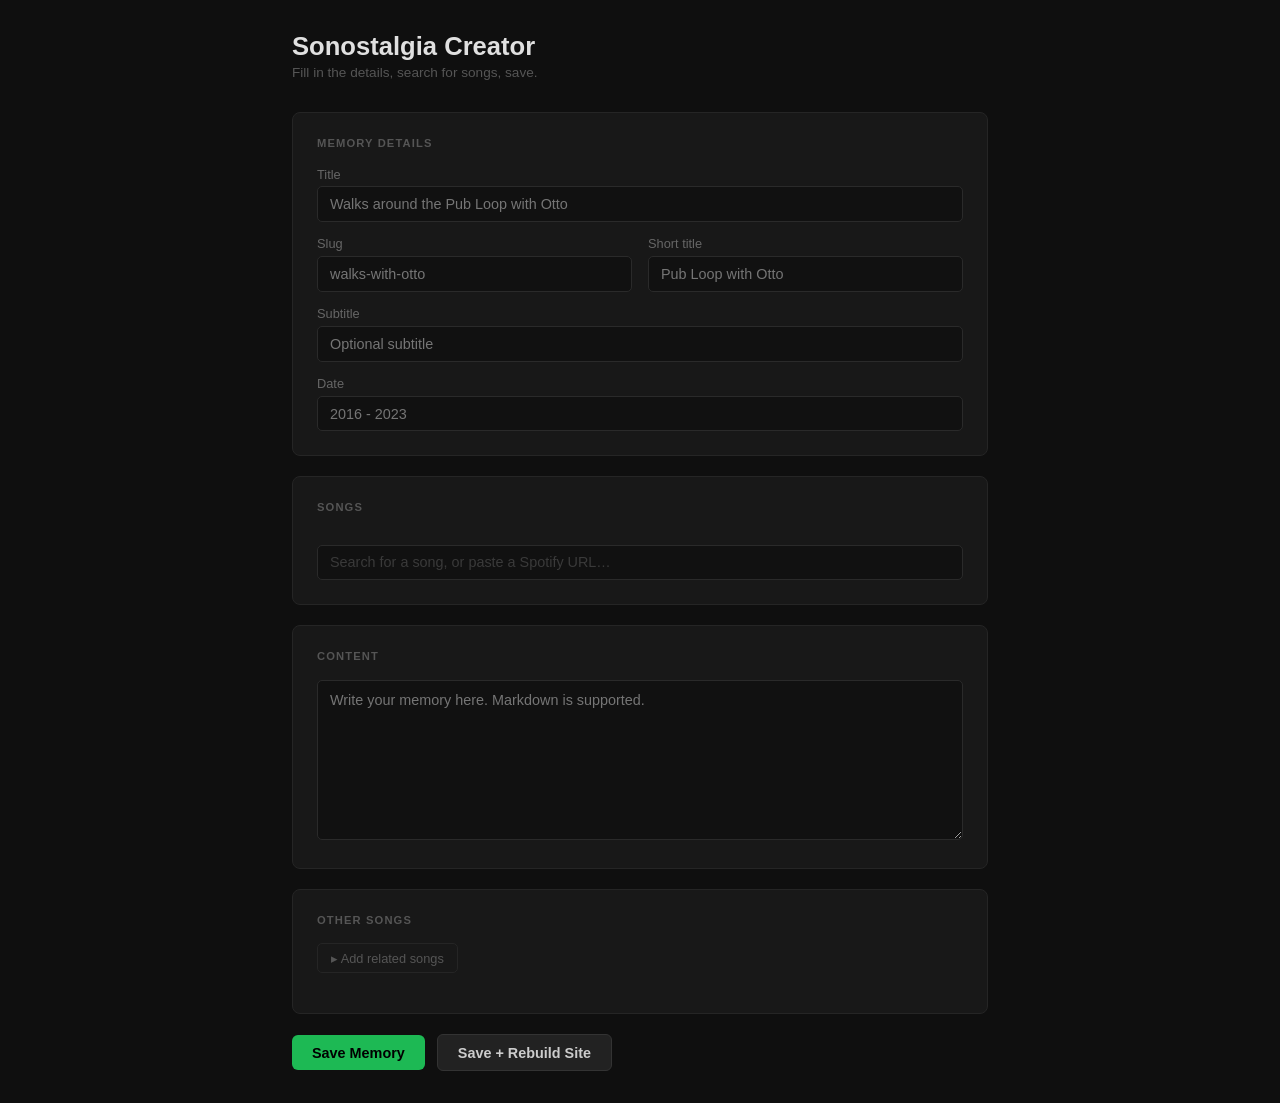
==== creator/cmd/index.html @ 04fd7f0a "add creator to make it simpler to create memories" ====
<!DOCTYPE html>
<html lang="en">
<head>
  <meta charset="UTF-8">
  <meta name="viewport" content="width=device-width, initial-scale=1.0">
  <title>Sonostalgia Creator</title>
  <style>
    * { box-sizing: border-box; margin: 0; padding: 0; }

    body {
      font-family: -apple-system, BlinkMacSystemFont, 'Segoe UI', sans-serif;
      background: #0f0f0f;
      color: #e0e0e0;
      padding: 2rem;
      max-width: 760px;
      margin: 0 auto;
    }

    h1 { font-size: 1.6rem; margin-bottom: 0.25rem; }
    .tagline { color: #555; font-size: 0.85rem; margin-bottom: 2rem; }

    section {
      background: #181818;
      border: 1px solid #252525;
      border-radius: 8px;
      padding: 1.5rem;
      margin-bottom: 1.25rem;
    }

    h2 {
      font-size: 0.7rem;
      font-weight: 700;
      text-transform: uppercase;
      letter-spacing: 0.1em;
      color: #555;
      margin-bottom: 1.1rem;
    }

    label {
      display: block;
      font-size: 0.8rem;
      color: #666;
      margin-bottom: 0.3rem;
      margin-top: 0.9rem;
    }
    label:first-of-type { margin-top: 0; }

    input[type=text], textarea {
      width: 100%;
      background: #111;
      border: 1px solid #2a2a2a;
      border-radius: 5px;
      color: #e0e0e0;
      padding: 0.55rem 0.75rem;
      font-size: 0.9rem;
      font-family: inherit;
      outline: none;
      transition: border-color 0.15s;
    }
    input[type=text]:focus, textarea:focus { border-color: #1DB954; }

    textarea { resize: vertical; min-height: 160px; line-height: 1.5; }

    .row { display: grid; grid-template-columns: 1fr 1fr; gap: 1rem; }
    .row label { margin-top: 0; }

    /* Song cards */
    .song-list { display: flex; flex-direction: column; gap: 0.6rem; margin-bottom: 0.85rem; min-height: 0; }

    .song-card {
      display: flex;
      align-items: flex-start;
      gap: 0.75rem;
      background: #111;
      border: 1px solid #252525;
      border-radius: 6px;
      padding: 0.7rem;
    }

    .song-thumb {
      width: 52px;
      height: 52px;
      border-radius: 4px;
      object-fit: cover;
      flex-shrink: 0;
    }
    .song-thumb-placeholder {
      width: 52px;
      height: 52px;
      border-radius: 4px;
      background: #222;
      flex-shrink: 0;
      display: flex;
      align-items: center;
      justify-content: center;
      color: #444;
      font-size: 1.3rem;
    }

    .song-meta { flex: 1; min-width: 0; }
    .song-name { font-weight: 600; font-size: 0.9rem; white-space: nowrap; overflow: hidden; text-overflow: ellipsis; }
    .song-artists { font-size: 0.75rem; color: #666; margin-top: 0.15rem; white-space: nowrap; overflow: hidden; text-overflow: ellipsis; }

    .song-date-input {
      width: 100%;
      margin-top: 0.5rem;
      background: #181818;
      border: 1px solid #2a2a2a;
      border-radius: 4px;
      color: #ccc;
      padding: 0.35rem 0.6rem;
      font-size: 0.8rem;
      font-family: inherit;
      outline: none;
      transition: border-color 0.15s;
    }
    .song-date-input:focus { border-color: #1DB954; }
    .song-date-input::placeholder { color: #444; }

    .remove-btn {
      background: none;
      border: none;
      color: #3a3a3a;
      cursor: pointer;
      font-size: 1.1rem;
      padding: 0.15rem 0.35rem;
      border-radius: 4px;
      line-height: 1;
      transition: color 0.15s;
      flex-shrink: 0;
      align-self: flex-start;
    }
    .remove-btn:hover { color: #c0392b; }

    /* Search widget */
    .search-widget { position: relative; }

    .search-input {
      width: 100%;
      background: #111;
      border: 1px solid #2a2a2a;
      border-radius: 5px;
      color: #e0e0e0;
      padding: 0.55rem 0.75rem;
      font-size: 0.9rem;
      font-family: inherit;
      outline: none;
      transition: border-color 0.15s;
    }
    .search-input:focus { border-color: #1DB954; }
    .search-input::placeholder { color: #3a3a3a; }

    .search-results {
      position: absolute;
      top: calc(100% + 4px);
      left: 0;
      right: 0;
      background: #1a1a1a;
      border: 1px solid #2e2e2e;
      border-radius: 6px;
      z-index: 200;
      overflow: hidden;
      box-shadow: 0 8px 32px rgba(0,0,0,0.6);
    }
    .search-results.hidden { display: none; }

    .search-result {
      display: flex;
      align-items: center;
      gap: 0.7rem;
      padding: 0.55rem 0.75rem;
      cursor: pointer;
      transition: background 0.1s;
      border-bottom: 1px solid #222;
    }
    .search-result:last-child { border-bottom: none; }
    .search-result:hover { background: #222; }

    .result-thumb {
      width: 38px;
      height: 38px;
      border-radius: 3px;
      object-fit: cover;
      flex-shrink: 0;
      background: #222;
    }
    .result-thumb-placeholder {
      width: 38px;
      height: 38px;
      border-radius: 3px;
      background: #222;
      flex-shrink: 0;
      display: flex;
      align-items: center;
      justify-content: center;
      color: #444;
    }

    .result-info { flex: 1; min-width: 0; }
    .result-name { font-size: 0.85rem; font-weight: 500; white-space: nowrap; overflow: hidden; text-overflow: ellipsis; }
    .result-sub { font-size: 0.72rem; color: #666; white-space: nowrap; overflow: hidden; text-overflow: ellipsis; margin-top: 0.1rem; }

    .search-status { padding: 0.7rem 0.75rem; font-size: 0.82rem; color: #555; }
    .search-status.error { color: #c0392b; }

    /* Other songs toggle */
    .other-songs-toggle {
      background: none;
      border: 1px solid #252525;
      color: #555;
      padding: 0.4rem 0.8rem;
      border-radius: 5px;
      cursor: pointer;
      font-size: 0.8rem;
      font-family: inherit;
      margin-bottom: 1rem;
      transition: border-color 0.15s, color 0.15s;
    }
    .other-songs-toggle:hover { border-color: #3a3a3a; color: #aaa; }

    .collapsible { display: none; }
    .collapsible.open { display: block; }

    /* Save row */
    .save-row {
      display: flex;
      align-items: center;
      gap: 0.75rem;
      flex-wrap: wrap;
    }

    .btn {
      padding: 0.6rem 1.25rem;
      border-radius: 6px;
      border: none;
      font-size: 0.9rem;
      font-family: inherit;
      font-weight: 600;
      cursor: pointer;
      transition: opacity 0.15s;
    }
    .btn:hover { opacity: 0.85; }
    .btn:active { opacity: 0.7; }
    .btn-primary { background: #1DB954; color: #000; }
    .btn-secondary { background: #222; color: #ccc; border: 1px solid #333; }

    .status-msg { font-size: 0.82rem; color: #555; }
    .status-msg.ok { color: #1DB954; }
    .status-msg.err { color: #c0392b; }
  </style>
</head>
<body>

<h1>Sonostalgia Creator</h1>
<p class="tagline">Fill in the details, search for songs, save.</p>

<section>
  <h2>Memory Details</h2>
  <label>Title</label>
  <input type="text" id="title" placeholder="Walks around the Pub Loop with Otto" oninput="onTitleInput(this.value)" />
  <div class="row" style="margin-top:0.9rem">
    <div>
      <label>Slug</label>
      <input type="text" id="outputTitle" placeholder="walks-with-otto" oninput="slugEdited=true" />
    </div>
    <div>
      <label>Short title</label>
      <input type="text" id="shortTitle" placeholder="Pub Loop with Otto" />
    </div>
  </div>
  <label>Subtitle</label>
  <input type="text" id="subtitle" placeholder="Optional subtitle" />
  <label>Date</label>
  <input type="text" id="date" placeholder="2016 - 2023" />
</section>

<section>
  <h2>Songs</h2>
  <div class="song-list" id="songs-list"></div>
  <div class="search-widget">
    <input type="text" class="search-input" id="songs-search"
      placeholder="Search for a song, or paste a Spotify URL…" autocomplete="off" />
    <div class="search-results hidden" id="songs-results"></div>
  </div>
</section>

<section>
  <h2>Content</h2>
  <textarea id="content" placeholder="Write your memory here. Markdown is supported."></textarea>
</section>

<section>
  <h2>Other Songs</h2>
  <button class="other-songs-toggle" id="other-toggle" onclick="toggleOtherSongs()">▸ Add related songs</button>
  <div class="collapsible" id="other-songs-body">
    <div class="song-list" id="other-songs-list"></div>
    <div class="search-widget">
      <input type="text" class="search-input" id="other-songs-search"
        placeholder="Search for a song, or paste a Spotify URL…" autocomplete="off" />
      <div class="search-results hidden" id="other-songs-results"></div>
    </div>
  </div>
</section>

<div class="save-row">
  <button class="btn btn-primary" onclick="saveMemory(false)">Save Memory</button>
  <button class="btn btn-secondary" onclick="saveMemory(true)">Save + Rebuild Site</button>
  <span class="status-msg" id="status"></span>
</div>

<script>
  // ── Slug auto-generation ────────────────────────────────────────────────────
  let slugEdited = false;

  function onTitleInput(val) {
    if (slugEdited) return;
    document.getElementById('outputTitle').value = val
      .toLowerCase()
      .replace(/[^a-z0-9\s-]/g, '')
      .trim()
      .replace(/\s+/g, '-');
  }

  // ── Song state ──────────────────────────────────────────────────────────────
  // Each section holds an array of song objects from the API plus relevantDate.
  const state = { songs: [], otherSongs: [] };

  function addSong(section, song) {
    state[section].push({ ...song, relevantDate: '' });
    renderSongs(section);
  }

  function removeSong(section, idx) {
    state[section].splice(idx, 1);
    renderSongs(section);
  }

  function renderSongs(section) {
    const listEl = document.getElementById(section === 'songs' ? 'songs-list' : 'other-songs-list');
    listEl.innerHTML = '';
    state[section].forEach((song, i) => {
      const card = document.createElement('div');
      card.className = 'song-card';
      const artistText = (song.artists || []).map(a => a.name).join(', ');
      card.innerHTML = `
        ${song.imageUrl
          ? `<img class="song-thumb" src="${esc(song.imageUrl)}" alt="" />`
          : `<div class="song-thumb-placeholder">♪</div>`}
        <div class="song-meta">
          <div class="song-name">${esc(song.name)}</div>
          <div class="song-artists">${esc(artistText)}</div>
          <input class="song-date-input"
            placeholder="Relevant date  (e.g. March 2017)"
            value="${esc(song.relevantDate)}"
            oninput="state['${section}'][${i}].relevantDate = this.value" />
        </div>
        <button class="remove-btn" onclick="removeSong('${section}', ${i})" title="Remove">×</button>
      `;
      listEl.appendChild(card);
    });
  }

  // ── Search ──────────────────────────────────────────────────────────────────
  const spotifyURLPat = /open\.spotify\.com\/track\/([A-Za-z0-9]+)/;

  function setupSearch(inputId, resultsId, section) {
    const input   = document.getElementById(inputId);
    const results = document.getElementById(resultsId);
    let timer = null;

    input.addEventListener('input', () => {
      clearTimeout(timer);
      const val = input.value.trim();
      if (!val) { hide(results); return; }

      if (spotifyURLPat.test(val)) {
        hide(results);
        doFetchSong(val, section, input);
        return;
      }

      timer = setTimeout(() => doSearch(val, section, input, results), 300);
    });

    input.addEventListener('keydown', e => { if (e.key === 'Escape') hide(results); });

    document.addEventListener('click', e => {
      if (!input.contains(e.target) && !results.contains(e.target)) hide(results);
    });
  }

  function hide(el) { el.innerHTML = ''; el.classList.add('hidden'); }

  async function doSearch(query, section, inputEl, resultsEl) {
    resultsEl.innerHTML = '<div class="search-status">Searching…</div>';
    resultsEl.classList.remove('hidden');

    try {
      const r = await fetch('/api/search', {
        method: 'POST',
        headers: { 'Content-Type': 'application/json' },
        body: JSON.stringify({ query }),
      });
      if (!r.ok) throw new Error(await r.text());
      const tracks = await r.json();

      resultsEl.innerHTML = '';
      if (!tracks.length) {
        resultsEl.innerHTML = '<div class="search-status">No results</div>';
        return;
      }

      tracks.forEach(track => {
        const row = document.createElement('div');
        row.className = 'search-result';
        const artists = (track.artists || []).map(a => a.name).join(', ');
        row.innerHTML = `
          ${track.imageUrl
            ? `<img class="result-thumb" src="${esc(track.imageUrl)}" alt="" />`
            : `<div class="result-thumb-placeholder">♪</div>`}
          <div class="result-info">
            <div class="result-name">${esc(track.name)}</div>
            <div class="result-sub">${esc(artists)}${track.albumName ? ' · ' + esc(track.albumName) : ''}</div>
          </div>
        `;
        row.addEventListener('click', () => {
          addSong(section, track);
          inputEl.value = '';
          hide(resultsEl);
        });
        resultsEl.appendChild(row);
      });
    } catch (err) {
      resultsEl.innerHTML = `<div class="search-status error">${esc(err.message)}</div>`;
    }
  }

  async function doFetchSong(url, section, inputEl) {
    const resultsId = section === 'songs' ? 'songs-results' : 'other-songs-results';
    const resultsEl = document.getElementById(resultsId);
    resultsEl.innerHTML = '<div class="search-status">Fetching…</div>';
    resultsEl.classList.remove('hidden');

    try {
      const r = await fetch('/api/fetch-song', {
        method: 'POST',
        headers: { 'Content-Type': 'application/json' },
        body: JSON.stringify({ url }),
      });
      if (!r.ok) throw new Error(await r.text());
      const track = await r.json();
      addSong(section, track);
      inputEl.value = '';
      hide(resultsEl);
    } catch (err) {
      resultsEl.innerHTML = `<div class="search-status error">${esc(err.message)}</div>`;
    }
  }

  // ── Other songs toggle ──────────────────────────────────────────────────────
  function toggleOtherSongs() {
    const body = document.getElementById('other-songs-body');
    const btn  = document.getElementById('other-toggle');
    const open = body.classList.toggle('open');
    btn.textContent = open ? '▾ Related songs' : '▸ Add related songs';
  }

  // ── Save ────────────────────────────────────────────────────────────────────
  async function saveMemory(rebuild) {
    const statusEl = document.getElementById('status');
    statusEl.textContent = rebuild ? 'Saving and rebuilding…' : 'Saving…';
    statusEl.className = 'status-msg';

    const outputTitle = document.getElementById('outputTitle').value.trim();
    if (!outputTitle) {
      statusEl.textContent = 'Slug is required';
      statusEl.className = 'status-msg err';
      return;
    }

    const payload = {
      outputTitle,
      title:      document.getElementById('title').value.trim(),
      shortTitle: document.getElementById('shortTitle').value.trim(),
      subtitle:   document.getElementById('subtitle').value.trim(),
      date:       document.getElementById('date').value.trim(),
      content:    document.getElementById('content').value,
      songs:      state.songs.map(toSaveSong),
      otherSongs: state.otherSongs.map(toSaveSong),
      rebuild,
    };

    try {
      const r = await fetch('/api/save', {
        method: 'POST',
        headers: { 'Content-Type': 'application/json' },
        body: JSON.stringify(payload),
      });
      if (!r.ok) throw new Error(await r.text());
      const { path } = await r.json();
      statusEl.textContent = `Saved → ${path}${rebuild ? '  ·  Site rebuilt' : ''}`;
      statusEl.className = 'status-msg ok';
    } catch (err) {
      statusEl.textContent = `Error: ${err.message}`;
      statusEl.className = 'status-msg err';
    }
  }

  function toSaveSong(s) {
    return {
      name:            s.name     || '',
      songLink:        s.songLink || '',
      artists:         s.artists  || [],
      relevantDate:    s.relevantDate || '',
      imageName:       s.imageName   || '',
      spotifyImageUrl: s.imageUrl    || '',
    };
  }

  // ── Utils ───────────────────────────────────────────────────────────────────
  function esc(s) {
    if (!s) return '';
    return String(s)
      .replace(/&/g, '&amp;')
      .replace(/</g, '&lt;')
      .replace(/>/g, '&gt;')
      .replace(/"/g, '&quot;');
  }

  // ── Init ────────────────────────────────────────────────────────────────────
  setupSearch('songs-search',       'songs-results',       'songs');
  setupSearch('other-songs-search', 'other-songs-results', 'otherSongs');
</script>
</body>
</html>
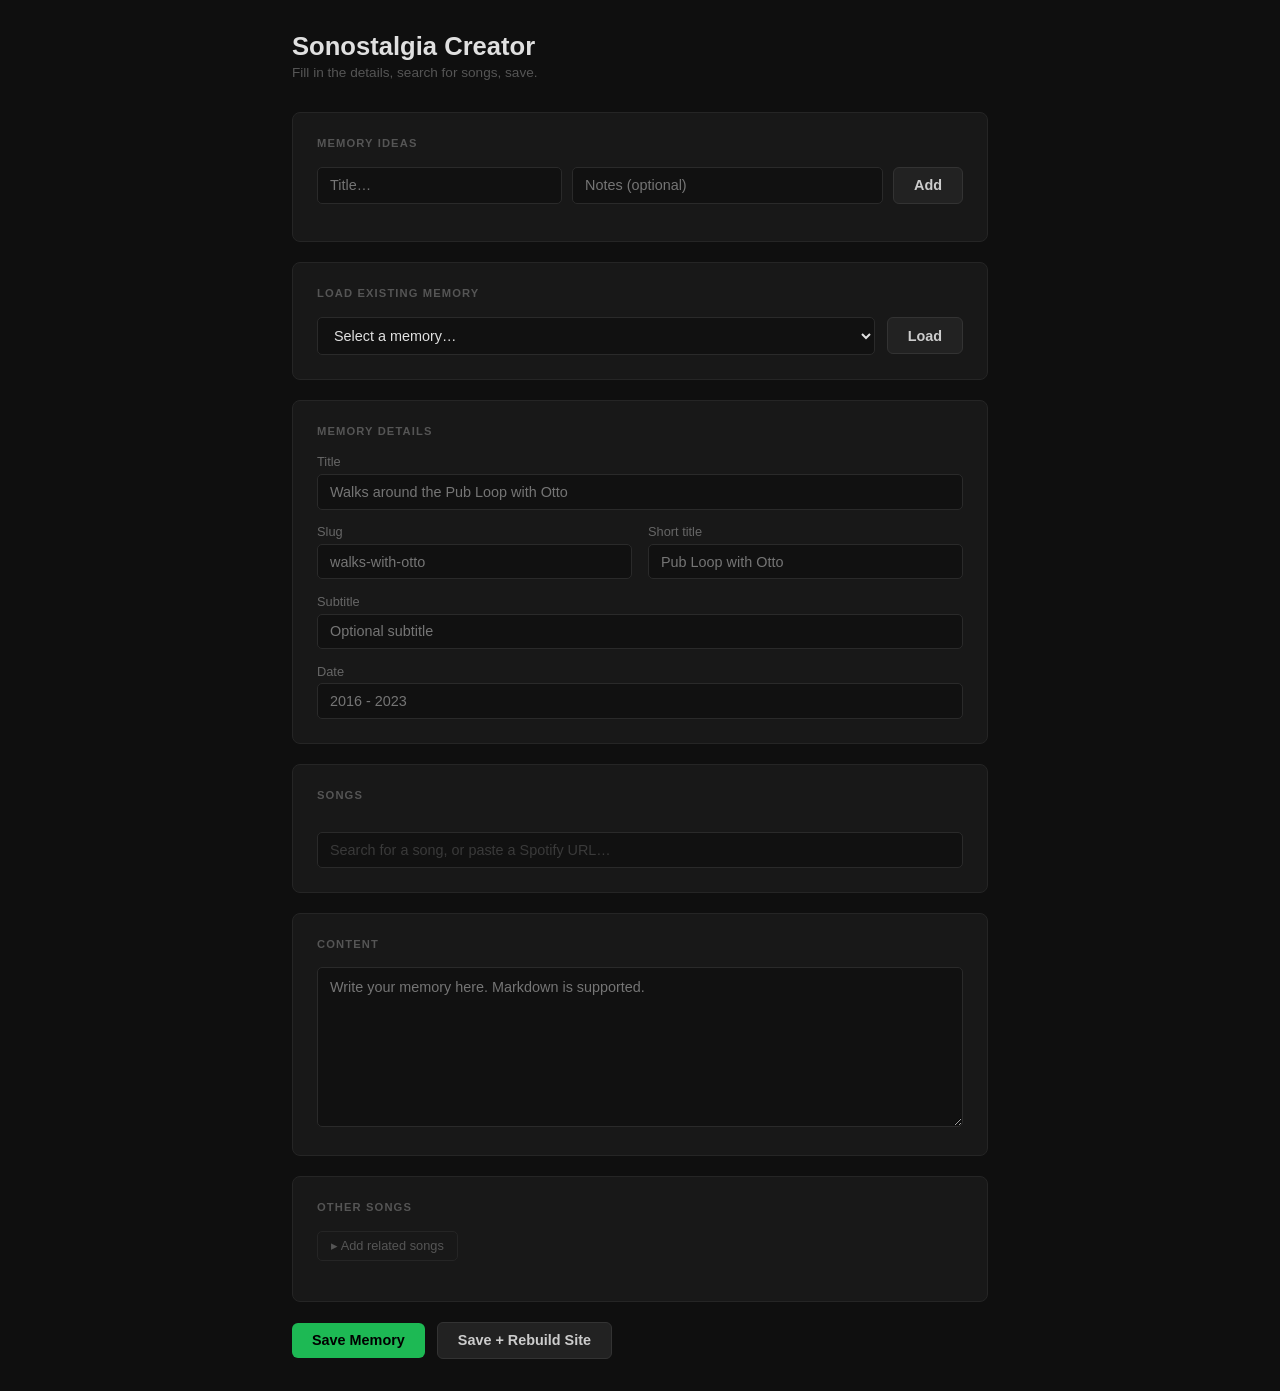
==== commit de645fac: "note taking section" ====
--- a/creator/cmd/index.html
+++ b/creator/cmd/index.html
@@ -247,12 +247,105 @@
     .status-msg { font-size: 0.82rem; color: #555; }
     .status-msg.ok { color: #1DB954; }
     .status-msg.err { color: #c0392b; }
+
+    /* Ideas section */
+    .ideas-add-row {
+      display: flex;
+      gap: 0.6rem;
+      margin-bottom: 0.85rem;
+    }
+    .ideas-add-row input { flex: 1; }
+    .ideas-add-row input:first-child { flex: 0 0 38%; }
+
+    .wip-list { display: flex; flex-direction: column; gap: 0.4rem; }
+
+    .wip-entry {
+      display: flex;
+      align-items: center;
+      gap: 0.6rem;
+      padding: 0.5rem 0.6rem;
+      background: #111;
+      border: 1px solid #252525;
+      border-radius: 5px;
+    }
+    .wip-info { flex: 1; min-width: 0; }
+    .wip-title { font-size: 0.88rem; font-weight: 500; }
+    .wip-notes {
+      font-size: 0.75rem;
+      color: #555;
+      margin-left: 0.5rem;
+    }
+    .wip-date { font-size: 0.72rem; color: #3a3a3a; margin-left: 0.5rem; }
+    .wip-start {
+      background: none;
+      border: 1px solid #2a2a2a;
+      color: #888;
+      padding: 0.25rem 0.55rem;
+      border-radius: 4px;
+      font-size: 0.78rem;
+      font-family: inherit;
+      cursor: pointer;
+      white-space: nowrap;
+      transition: border-color 0.15s, color 0.15s;
+    }
+    .wip-start:hover { border-color: #1DB954; color: #1DB954; }
+    .wip-delete {
+      background: none;
+      border: none;
+      color: #3a3a3a;
+      font-size: 1rem;
+      cursor: pointer;
+      padding: 0.1rem 0.3rem;
+      border-radius: 3px;
+      line-height: 1;
+      transition: color 0.15s;
+    }
+    .wip-delete:hover { color: #c0392b; }
+    .wip-empty { font-size: 0.8rem; color: #3a3a3a; padding: 0.25rem 0; }
+
+    /* Load row */
+    .load-row { display: flex; gap: 0.75rem; align-items: center; }
+    select {
+      flex: 1;
+      background: #111;
+      border: 1px solid #2a2a2a;
+      border-radius: 5px;
+      color: #e0e0e0;
+      padding: 0.55rem 0.75rem;
+      font-size: 0.9rem;
+      font-family: inherit;
+      outline: none;
+      cursor: pointer;
+      transition: border-color 0.15s;
+    }
+    select:focus { border-color: #1DB954; }
+    option { background: #1a1a1a; }
   </style>
 </head>
 <body>
 
 <h1>Sonostalgia Creator</h1>
 <p class="tagline">Fill in the details, search for songs, save.</p>
+
+<section>
+  <h2>Memory Ideas</h2>
+  <div class="ideas-add-row">
+    <input type="text" id="wip-title" placeholder="Title…" autocomplete="off" />
+    <input type="text" id="wip-notes" placeholder="Notes (optional)" autocomplete="off" />
+    <button class="btn btn-secondary" onclick="addWIP()">Add</button>
+  </div>
+  <div class="wip-list" id="wip-list"></div>
+</section>
+
+<section>
+  <h2>Load existing memory</h2>
+  <div class="load-row">
+    <select id="load-select">
+      <option value="">Select a memory…</option>
+    </select>
+    <button class="btn btn-secondary" onclick="doLoadMemory()">Load</button>
+  </div>
+</section>
 
 <section>
   <h2>Memory Details</h2>
@@ -326,7 +419,9 @@
   const state = { songs: [], otherSongs: [] };
 
   function addSong(section, song) {
-    state[section].push({ ...song, relevantDate: '' });
+    // spotifyImageUrl stored separately so toSaveSong can send it for download
+    // while imageUrl is used only for display (may differ for loaded songs)
+    state[section].push({ ...song, relevantDate: '', spotifyImageUrl: song.imageUrl || '', existingImageLink: '' });
     renderSongs(section);
   }
 
@@ -500,20 +595,40 @@
       const { path } = await r.json();
       statusEl.textContent = `Saved → ${path}${rebuild ? '  ·  Site rebuilt' : ''}`;
       statusEl.className = 'status-msg ok';
+      resetForm();
     } catch (err) {
       statusEl.textContent = `Error: ${err.message}`;
       statusEl.className = 'status-msg err';
     }
   }
 
+  function resetForm() {
+    ['title', 'outputTitle', 'shortTitle', 'subtitle', 'date', 'content'].forEach(id => {
+      document.getElementById(id).value = '';
+    });
+    slugEdited = false;
+    state.songs = [];
+    state.otherSongs = [];
+    renderSongs('songs');
+    renderSongs('otherSongs');
+    // collapse other songs if open
+    const body = document.getElementById('other-songs-body');
+    const btn  = document.getElementById('other-toggle');
+    body.classList.remove('open');
+    btn.textContent = '▸ Add related songs';
+    // refresh dropdown so the newly saved memory appears
+    populateMemoriesList();
+  }
+
   function toSaveSong(s) {
     return {
-      name:            s.name     || '',
-      songLink:        s.songLink || '',
-      artists:         s.artists  || [],
-      relevantDate:    s.relevantDate || '',
-      imageName:       s.imageName   || '',
-      spotifyImageUrl: s.imageUrl    || '',
+      name:              s.name              || '',
+      songLink:          s.songLink          || '',
+      artists:           s.artists           || [],
+      relevantDate:      s.relevantDate      || '',
+      imageName:         s.imageName         || '',
+      spotifyImageUrl:   s.spotifyImageUrl   || '',
+      existingImageLink: s.existingImageLink || '',
     };
   }
 
@@ -527,9 +642,149 @@
       .replace(/"/g, '&quot;');
   }
 
+  // ── Memory ideas ────────────────────────────────────────────────────────────
+  async function loadWIPs() {
+    try {
+      const r = await fetch('/api/wips');
+      if (!r.ok) return;
+      renderWIPs(await r.json());
+    } catch (_) {}
+  }
+
+  function renderWIPs(wips) {
+    const list = document.getElementById('wip-list');
+    if (!wips || !wips.length) {
+      list.innerHTML = '<p class="wip-empty">No ideas yet.</p>';
+      return;
+    }
+    list.innerHTML = '';
+    wips.forEach(w => {
+      const el = document.createElement('div');
+      el.className = 'wip-entry';
+      el.innerHTML = `
+        <div class="wip-info">
+          <span class="wip-title">${esc(w.title)}</span>
+          ${w.notes ? `<span class="wip-notes">· ${esc(w.notes)}</span>` : ''}
+          <span class="wip-date">${esc(w.created)}</span>
+        </div>
+        <button class="wip-start">→ Start</button>
+        <button class="wip-delete" title="Discard">×</button>
+      `;
+      el.querySelector('.wip-start').addEventListener('click', () => startWIP(w.title, w.id));
+      el.querySelector('.wip-delete').addEventListener('click', () => deleteWIP(w.id));
+      list.appendChild(el);
+    });
+  }
+
+  async function addWIP() {
+    const titleEl = document.getElementById('wip-title');
+    const notesEl = document.getElementById('wip-notes');
+    const title = titleEl.value.trim();
+    if (!title) { titleEl.focus(); return; }
+    try {
+      const r = await fetch('/api/wips', {
+        method: 'POST',
+        headers: { 'Content-Type': 'application/json' },
+        body: JSON.stringify({ title, notes: notesEl.value.trim() }),
+      });
+      if (!r.ok) throw new Error(await r.text());
+      titleEl.value = '';
+      notesEl.value = '';
+      loadWIPs();
+    } catch (err) {
+      console.error('addWIP:', err);
+    }
+  }
+
+  async function deleteWIP(id) {
+    try {
+      await fetch(`/api/wip?id=${encodeURIComponent(id)}`, { method: 'DELETE' });
+      loadWIPs();
+    } catch (_) {}
+  }
+
+  function startWIP(title, id) {
+    document.getElementById('title').value = title;
+    slugEdited = false;
+    onTitleInput(title);
+    deleteWIP(id);
+    document.getElementById('title').scrollIntoView({ behavior: 'smooth', block: 'center' });
+    document.getElementById('title').focus();
+  }
+
+  // ── Load existing memory ────────────────────────────────────────────────────
+  async function populateMemoriesList() {
+    try {
+      const r = await fetch('/api/memories');
+      if (!r.ok) return;
+      const memories = await r.json();
+      const select = document.getElementById('load-select');
+      select.innerHTML = '<option value="">Select a memory…</option>';
+      memories.forEach(m => {
+        const opt = document.createElement('option');
+        opt.value = m.outputTitle;
+        opt.textContent = m.title || m.outputTitle;
+        select.appendChild(opt);
+      });
+    } catch (_) {}
+  }
+
+  async function doLoadMemory() {
+    const slug = document.getElementById('load-select').value;
+    if (!slug) return;
+
+    const statusEl = document.getElementById('status');
+    statusEl.textContent = 'Loading…';
+    statusEl.className = 'status-msg';
+
+    try {
+      const r = await fetch(`/api/memory?slug=${encodeURIComponent(slug)}`);
+      if (!r.ok) throw new Error(await r.text());
+      const mem = await r.json();
+
+      document.getElementById('title').value      = mem.title      || '';
+      document.getElementById('outputTitle').value = mem.outputTitle || '';
+      slugEdited = true;
+      document.getElementById('shortTitle').value = mem.shortTitle || '';
+      document.getElementById('subtitle').value   = mem.subtitle   || '';
+      document.getElementById('date').value        = mem.date       || '';
+      document.getElementById('content').value     = mem.content    || '';
+
+      const toLoadedSong = s => ({
+        name:              s.name         || '',
+        songLink:          s.songLink     || '',
+        artists:           s.artists      || [],
+        relevantDate:      s.relevantDate || '',
+        imageUrl:          s.imageLink ? '/' + s.imageLink : '',
+        spotifyImageUrl:   '',
+        imageName:         '',
+        existingImageLink: s.imageLink || '',
+      });
+
+      state.songs      = (mem.songs      || []).map(toLoadedSong);
+      state.otherSongs = (mem.otherSongs || []).map(toLoadedSong);
+      renderSongs('songs');
+      renderSongs('otherSongs');
+
+      if (state.otherSongs.length > 0) {
+        document.getElementById('other-songs-body').classList.add('open');
+        document.getElementById('other-toggle').textContent = '▾ Related songs';
+      }
+
+      statusEl.textContent = `Loaded "${mem.title}"`;
+      statusEl.className = 'status-msg ok';
+    } catch (err) {
+      statusEl.textContent = `Error: ${err.message}`;
+      statusEl.className = 'status-msg err';
+    }
+  }
+
   // ── Init ────────────────────────────────────────────────────────────────────
+  loadWIPs();
+  populateMemoriesList();
   setupSearch('songs-search',       'songs-results',       'songs');
   setupSearch('other-songs-search', 'other-songs-results', 'otherSongs');
+  document.getElementById('wip-title').addEventListener('keydown', e => { if (e.key === 'Enter') addWIP(); });
 </script>
 </body>
 </html>
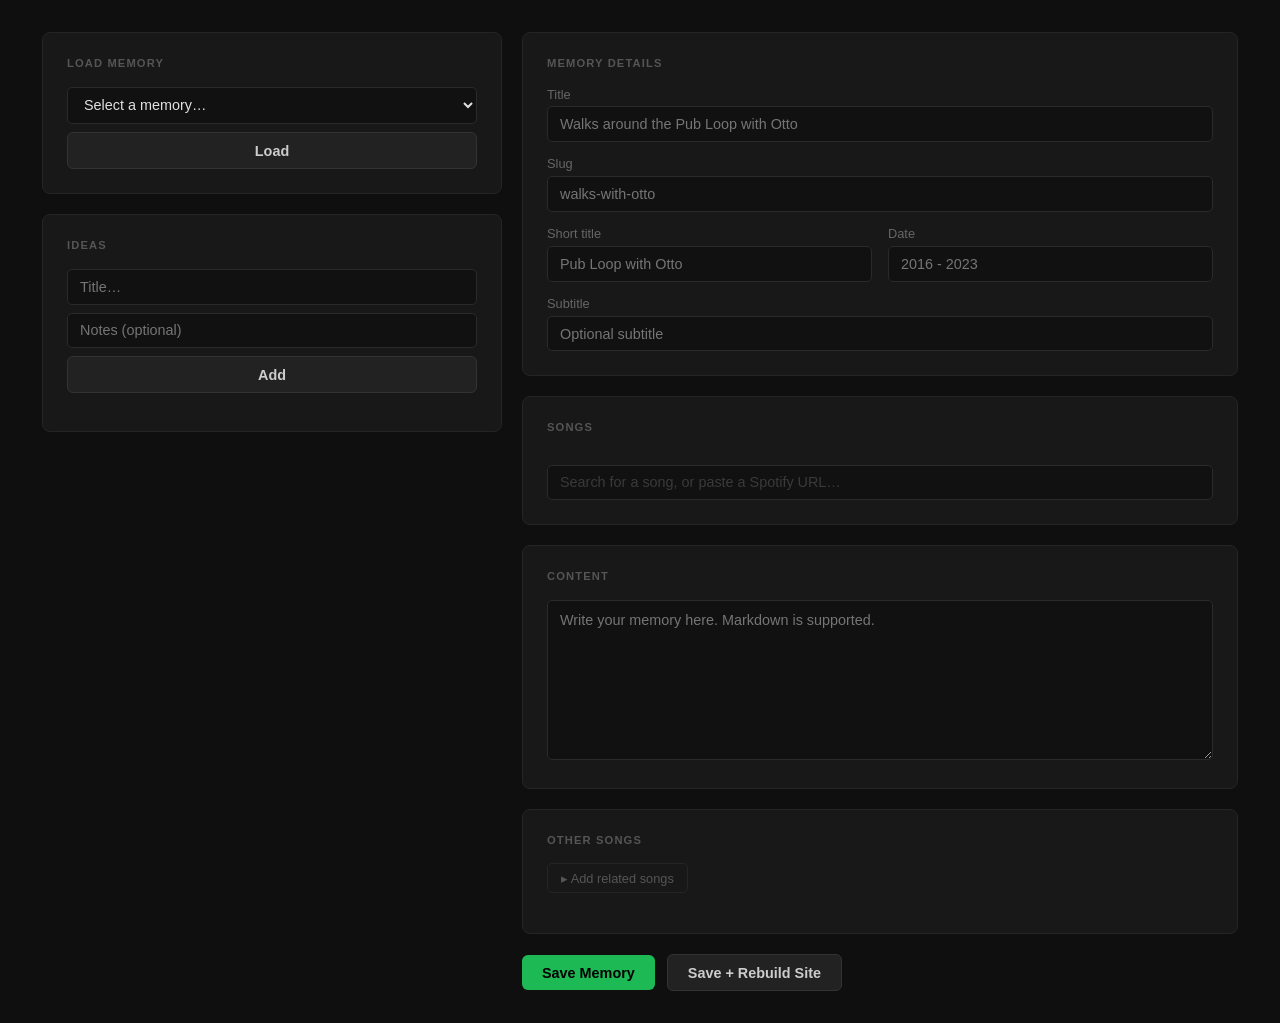
==== commit 3962a9dc: "rearrange" ====
--- a/creator/cmd/index.html
+++ b/creator/cmd/index.html
@@ -12,9 +12,18 @@
       background: #0f0f0f;
       color: #e0e0e0;
       padding: 2rem;
-      max-width: 760px;
+      max-width: 1260px;
       margin: 0 auto;
     }
+
+    .layout {
+      display: grid;
+      grid-template-columns: 460px 1fr;
+      gap: 1.25rem;
+      align-items: start;
+    }
+    .sidebar { min-width: 0; }
+    .main { min-width: 0; }
 
     h1 { font-size: 1.6rem; margin-bottom: 0.25rem; }
     .tagline { color: #555; font-size: 0.85rem; margin-bottom: 2rem; }
@@ -251,31 +260,41 @@
     /* Ideas section */
     .ideas-add-row {
       display: flex;
-      gap: 0.6rem;
+      flex-direction: column;
+      gap: 0.5rem;
       margin-bottom: 0.85rem;
     }
-    .ideas-add-row input { flex: 1; }
-    .ideas-add-row input:first-child { flex: 0 0 38%; }
 
     .wip-list { display: flex; flex-direction: column; gap: 0.4rem; }
 
     .wip-entry {
       display: flex;
       align-items: center;
-      gap: 0.6rem;
-      padding: 0.5rem 0.6rem;
+      gap: 0.5rem;
+      padding: 0.45rem 0.55rem;
       background: #111;
       border: 1px solid #252525;
       border-radius: 5px;
     }
     .wip-info { flex: 1; min-width: 0; }
-    .wip-title { font-size: 0.88rem; font-weight: 500; }
+    .wip-title {
+      font-size: 0.84rem;
+      font-weight: 500;
+      white-space: nowrap;
+      overflow: hidden;
+      text-overflow: ellipsis;
+      display: block;
+    }
     .wip-notes {
-      font-size: 0.75rem;
+      font-size: 0.71rem;
       color: #555;
-      margin-left: 0.5rem;
-    }
-    .wip-date { font-size: 0.72rem; color: #3a3a3a; margin-left: 0.5rem; }
+      display: block;
+      white-space: nowrap;
+      overflow: hidden;
+      text-overflow: ellipsis;
+      margin-top: 0.1rem;
+    }
+    .wip-date { display: none; }
     .wip-start {
       background: none;
       border: 1px solid #2a2a2a;
@@ -304,9 +323,9 @@
     .wip-empty { font-size: 0.8rem; color: #3a3a3a; padding: 0.25rem 0; }
 
     /* Load row */
-    .load-row { display: flex; gap: 0.75rem; align-items: center; }
+    .load-row { display: flex; flex-direction: column; gap: 0.5rem; }
     select {
-      flex: 1;
+      width: 100%;
       background: #111;
       border: 1px solid #2a2a2a;
       border-radius: 5px;
@@ -324,81 +343,86 @@
 </head>
 <body>
 
-<h1>Sonostalgia Creator</h1>
-<p class="tagline">Fill in the details, search for songs, save.</p>
-
-<section>
-  <h2>Memory Ideas</h2>
-  <div class="ideas-add-row">
-    <input type="text" id="wip-title" placeholder="Title…" autocomplete="off" />
-    <input type="text" id="wip-notes" placeholder="Notes (optional)" autocomplete="off" />
-    <button class="btn btn-secondary" onclick="addWIP()">Add</button>
-  </div>
-  <div class="wip-list" id="wip-list"></div>
-</section>
-
-<section>
-  <h2>Load existing memory</h2>
-  <div class="load-row">
-    <select id="load-select">
-      <option value="">Select a memory…</option>
-    </select>
-    <button class="btn btn-secondary" onclick="doLoadMemory()">Load</button>
-  </div>
-</section>
-
-<section>
-  <h2>Memory Details</h2>
-  <label>Title</label>
-  <input type="text" id="title" placeholder="Walks around the Pub Loop with Otto" oninput="onTitleInput(this.value)" />
-  <div class="row" style="margin-top:0.9rem">
-    <div>
+<div class="layout">
+
+  <aside class="sidebar">
+    <section>
+      <h2>Load memory</h2>
+      <div class="load-row">
+        <select id="load-select">
+          <option value="">Select a memory…</option>
+        </select>
+        <button class="btn btn-secondary" onclick="doLoadMemory()">Load</button>
+      </div>
+    </section>
+
+    <section>
+      <h2>Ideas</h2>
+      <div class="ideas-add-row">
+        <input type="text" id="wip-title" placeholder="Title…" autocomplete="off" />
+        <input type="text" id="wip-notes" placeholder="Notes (optional)" autocomplete="off" />
+        <button class="btn btn-secondary" onclick="addWIP()">Add</button>
+      </div>
+      <div class="wip-list" id="wip-list"></div>
+    </section>
+  </aside>
+
+  <div class="main">
+    <section>
+      <h2>Memory Details</h2>
+      <label>Title</label>
+      <input type="text" id="title" placeholder="Walks around the Pub Loop with Otto" oninput="onTitleInput(this.value)" />
       <label>Slug</label>
       <input type="text" id="outputTitle" placeholder="walks-with-otto" oninput="slugEdited=true" />
-    </div>
-    <div>
-      <label>Short title</label>
-      <input type="text" id="shortTitle" placeholder="Pub Loop with Otto" />
+      <div class="row" style="margin-top:0.9rem">
+        <div>
+          <label>Short title</label>
+          <input type="text" id="shortTitle" placeholder="Pub Loop with Otto" />
+        </div>
+        <div>
+          <label>Date</label>
+          <input type="text" id="date" placeholder="2016 - 2023" />
+        </div>
+      </div>
+      <label>Subtitle</label>
+      <input type="text" id="subtitle" placeholder="Optional subtitle" />
+    </section>
+
+    <section>
+      <h2>Songs</h2>
+      <div class="song-list" id="songs-list"></div>
+      <div class="search-widget">
+        <input type="text" class="search-input" id="songs-search"
+          placeholder="Search for a song, or paste a Spotify URL…" autocomplete="off" />
+        <div class="search-results hidden" id="songs-results"></div>
+      </div>
+    </section>
+
+    <section>
+      <h2>Content</h2>
+      <textarea id="content" placeholder="Write your memory here. Markdown is supported."></textarea>
+    </section>
+
+    <section>
+      <h2>Other Songs</h2>
+      <button class="other-songs-toggle" id="other-toggle" onclick="toggleOtherSongs()">▸ Add related songs</button>
+      <div class="collapsible" id="other-songs-body">
+        <div class="song-list" id="other-songs-list"></div>
+        <div class="search-widget">
+          <input type="text" class="search-input" id="other-songs-search"
+            placeholder="Search for a song, or paste a Spotify URL…" autocomplete="off" />
+          <div class="search-results hidden" id="other-songs-results"></div>
+        </div>
+      </div>
+    </section>
+
+    <div class="save-row">
+      <button class="btn btn-primary" onclick="saveMemory(false)">Save Memory</button>
+      <button class="btn btn-secondary" onclick="saveMemory(true)">Save + Rebuild Site</button>
+      <span class="status-msg" id="status"></span>
     </div>
   </div>
-  <label>Subtitle</label>
-  <input type="text" id="subtitle" placeholder="Optional subtitle" />
-  <label>Date</label>
-  <input type="text" id="date" placeholder="2016 - 2023" />
-</section>
-
-<section>
-  <h2>Songs</h2>
-  <div class="song-list" id="songs-list"></div>
-  <div class="search-widget">
-    <input type="text" class="search-input" id="songs-search"
-      placeholder="Search for a song, or paste a Spotify URL…" autocomplete="off" />
-    <div class="search-results hidden" id="songs-results"></div>
-  </div>
-</section>
-
-<section>
-  <h2>Content</h2>
-  <textarea id="content" placeholder="Write your memory here. Markdown is supported."></textarea>
-</section>
-
-<section>
-  <h2>Other Songs</h2>
-  <button class="other-songs-toggle" id="other-toggle" onclick="toggleOtherSongs()">▸ Add related songs</button>
-  <div class="collapsible" id="other-songs-body">
-    <div class="song-list" id="other-songs-list"></div>
-    <div class="search-widget">
-      <input type="text" class="search-input" id="other-songs-search"
-        placeholder="Search for a song, or paste a Spotify URL…" autocomplete="off" />
-      <div class="search-results hidden" id="other-songs-results"></div>
-    </div>
-  </div>
-</section>
-
-<div class="save-row">
-  <button class="btn btn-primary" onclick="saveMemory(false)">Save Memory</button>
-  <button class="btn btn-secondary" onclick="saveMemory(true)">Save + Rebuild Site</button>
-  <span class="status-msg" id="status"></span>
+
 </div>
 
 <script>
